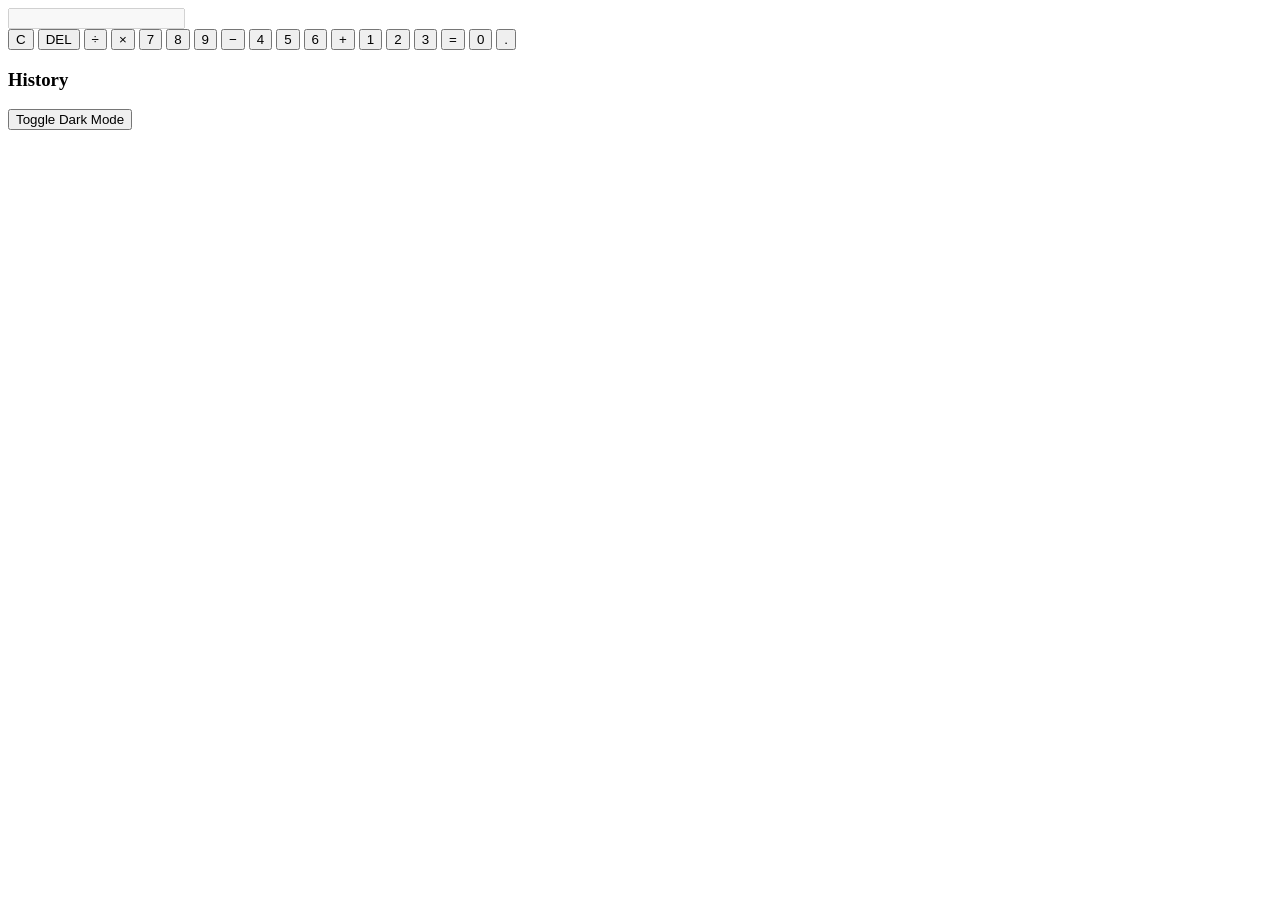
==== index.html @ adf9b6d9 "Add initial HTML structure for Calculator App" ====
<!DOCTYPE html>
<html lang="en">
<head>
  <meta charset="UTF-8">
  <meta name="viewport" content="width=device-width, initial-scale=1.0">
  <title>Calculator App</title>
  <link rel="stylesheet" href="index.css">
</head>
<body>
  <div class="calculator">
    <input type="text" id="display" disabled>
    <div class="buttons">
      <button onclick="clearDisplay()">C</button>
      <button onclick="deleteLast()">DEL</button>
      <button onclick="appendValue('/')">÷</button>
      <button onclick="appendValue('*')">×</button>

      <button onclick="appendValue('7')">7</button>
      <button onclick="appendValue('8')">8</button>
      <button onclick="appendValue('9')">9</button>
      <button onclick="appendValue('-')">−</button>

      <button onclick="appendValue('4')">4</button>
      <button onclick="appendValue('5')">5</button>
      <button onclick="appendValue('6')">6</button>
      <button onclick="appendValue('+')">+</button>

      <button onclick="appendValue('1')">1</button>
      <button onclick="appendValue('2')">2</button>
      <button onclick="appendValue('3')">3</button>
      <button onclick="calculate()">=</button>

      <button onclick="appendValue('0')" class="zero">0</button>
      <button onclick="appendValue('.')">.</button>
    </div>

    <!-- Scrollable history list -->
    <div class="history-container">
      <h3>History</h3>
      <ul id="history"></ul>
    </div>

    <!-- Dark mode toggle -->
    <button id="toggle-theme">Toggle Dark Mode</button>
  </div>
  <script src="index.js"></script>
</body>
</html>
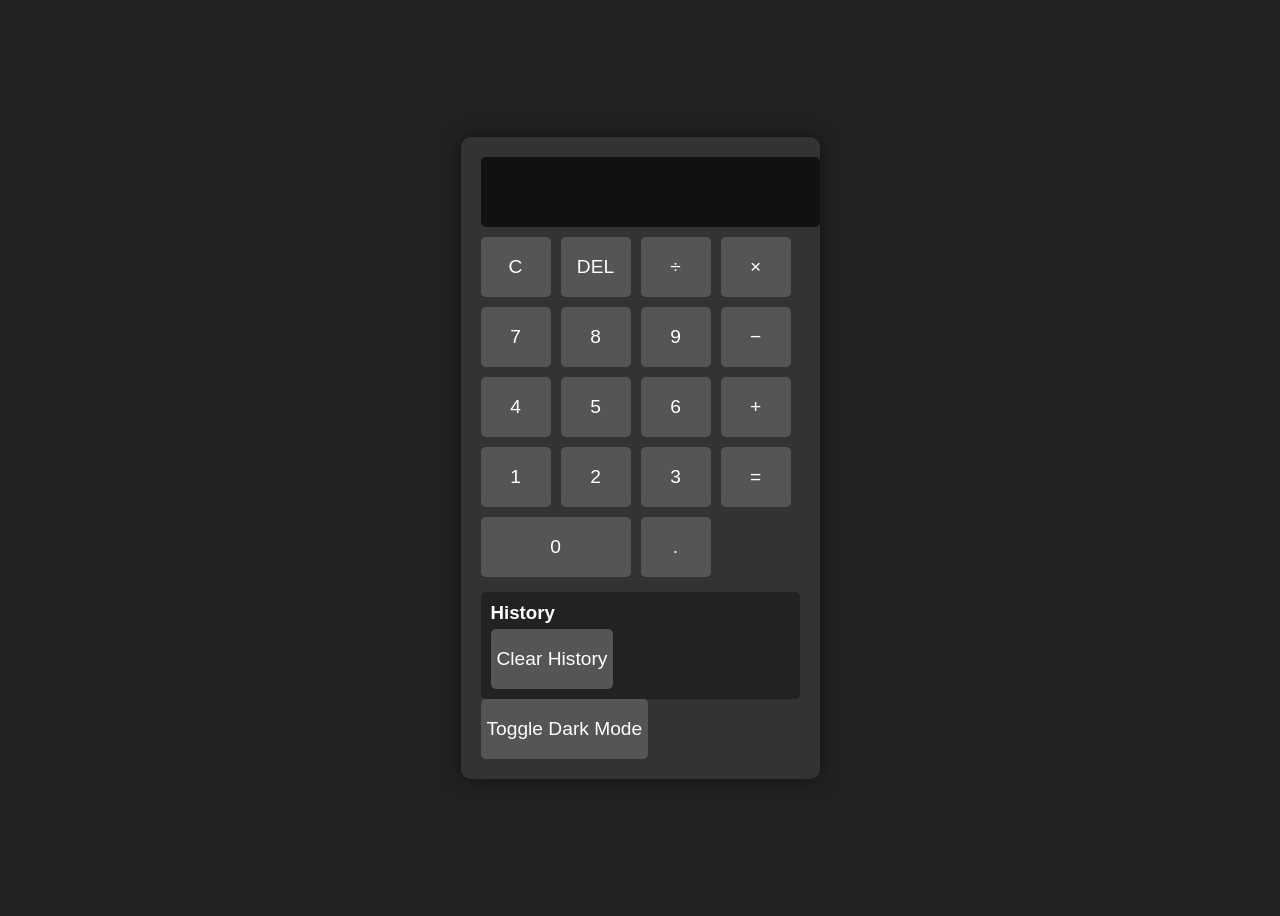
==== commit f4f996f2: "Add Clear History button to history container" ====
--- a/index.html
+++ b/index.html
@@ -38,6 +38,7 @@
     <div class="history-container">
       <h3>History</h3>
       <ul id="history"></ul>
+      <button id="clear-history">Clear History</button>
     </div>
 
     <!-- Dark mode toggle -->
--- a/index.css
+++ b/index.css
@@ -0,0 +1,104 @@
+body {
+  display: flex;
+  justify-content: center;
+  align-items: center;
+  height: 100vh;
+  background: #222;
+  font-family: Arial, sans-serif;
+  transition: background 0.3s, color 0.3s;
+}
+
+.calculator {
+  background: #333;
+  padding: 20px;
+  border-radius: 10px;
+  box-shadow: 0 0 20px rgba(0,0,0,0.5);
+  color: #fff;
+}
+
+#display {
+  width: 100%;
+  height: 50px;
+  margin-bottom: 10px;
+  font-size: 1.5em;
+  text-align: right;
+  padding: 10px;
+  border: none;
+  border-radius: 5px;
+  background: #111;
+  color: #fff;
+}
+
+.buttons {
+  display: grid;
+  grid-template-columns: repeat(4, 70px);
+  gap: 10px;
+}
+
+button {
+  height: 60px;
+  font-size: 1.2em;
+  border: none;
+  border-radius: 5px;
+  background: #555;
+  color: #fff;
+  cursor: pointer;
+  transition: background 0.2s;
+}
+
+button:hover {
+  background: #777;
+}
+
+.zero {
+  grid-column: span 2;
+}
+
+.history-container {
+  margin-top: 15px;
+  max-height: 150px;
+  overflow-y: auto;
+  background: #222;
+  padding: 10px;
+  border-radius: 5px;
+}
+
+.history-container h3 {
+  margin: 0 0 5px;
+}
+
+#history {
+  list-style: none;
+  padding: 0;
+  margin: 0;
+}
+
+#history li {
+  font-size: 1em;
+  margin-bottom: 5px;
+}
+
+/* Light mode */
+body.light {
+  background: #f0f0f0;
+  color: #000;
+}
+
+body.light .calculator {
+  background: #fff;
+  color: #000;
+}
+
+body.light #display {
+  background: #eee;
+  color: #000;
+}
+
+body.light button {
+  background: #ddd;
+  color: #000;
+}
+
+body.light button:hover {
+  background: #bbb;
+}
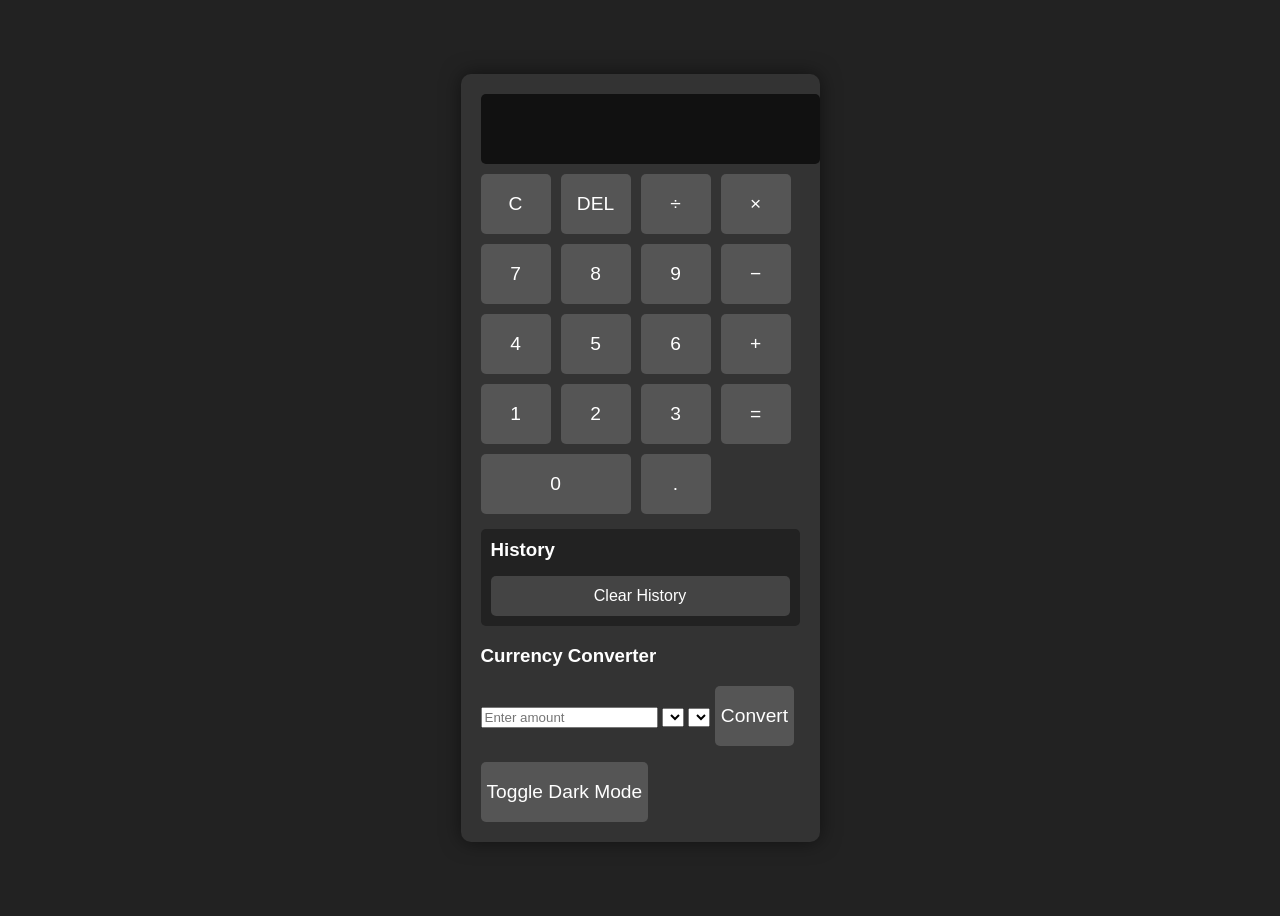
==== commit 0c532aaf: "Add currency converter section to index.html" ====
--- a/index.html
+++ b/index.html
@@ -40,7 +40,14 @@
       <ul id="history"></ul>
       <button id="clear-history">Clear History</button>
     </div>
-
+<div class="currency-container">
+  <h3>Currency Converter</h3>
+  <input type="number" id="amount" placeholder="Enter amount">
+  <select id="fromCurrency"></select>
+  <select id="toCurrency"></select>
+  <button onclick="convertCurrency()">Convert</button>
+  <p id="conversionResult"></p>
+</div>
     <!-- Dark mode toggle -->
     <button id="toggle-theme">Toggle Dark Mode</button>
   </div>
--- a/index.css
+++ b/index.css
@@ -102,3 +102,28 @@
 body.light button:hover {
   background: #bbb;
 }
+#clear-history {
+  margin-top: 10px;
+  width: 100%;
+  height: 40px;
+  font-size: 1em;
+  border: none;
+  border-radius: 5px;
+  background: #444;
+  color: #fff;
+  cursor: pointer;
+  transition: background 0.2s;
+}
+
+#clear-history:hover {
+  background: #666;
+}
+
+body.light #clear-history {
+  background: #ccc;
+  color: #000;
+}
+
+body.light #clear-history:hover {
+  background: #aaa;
+}
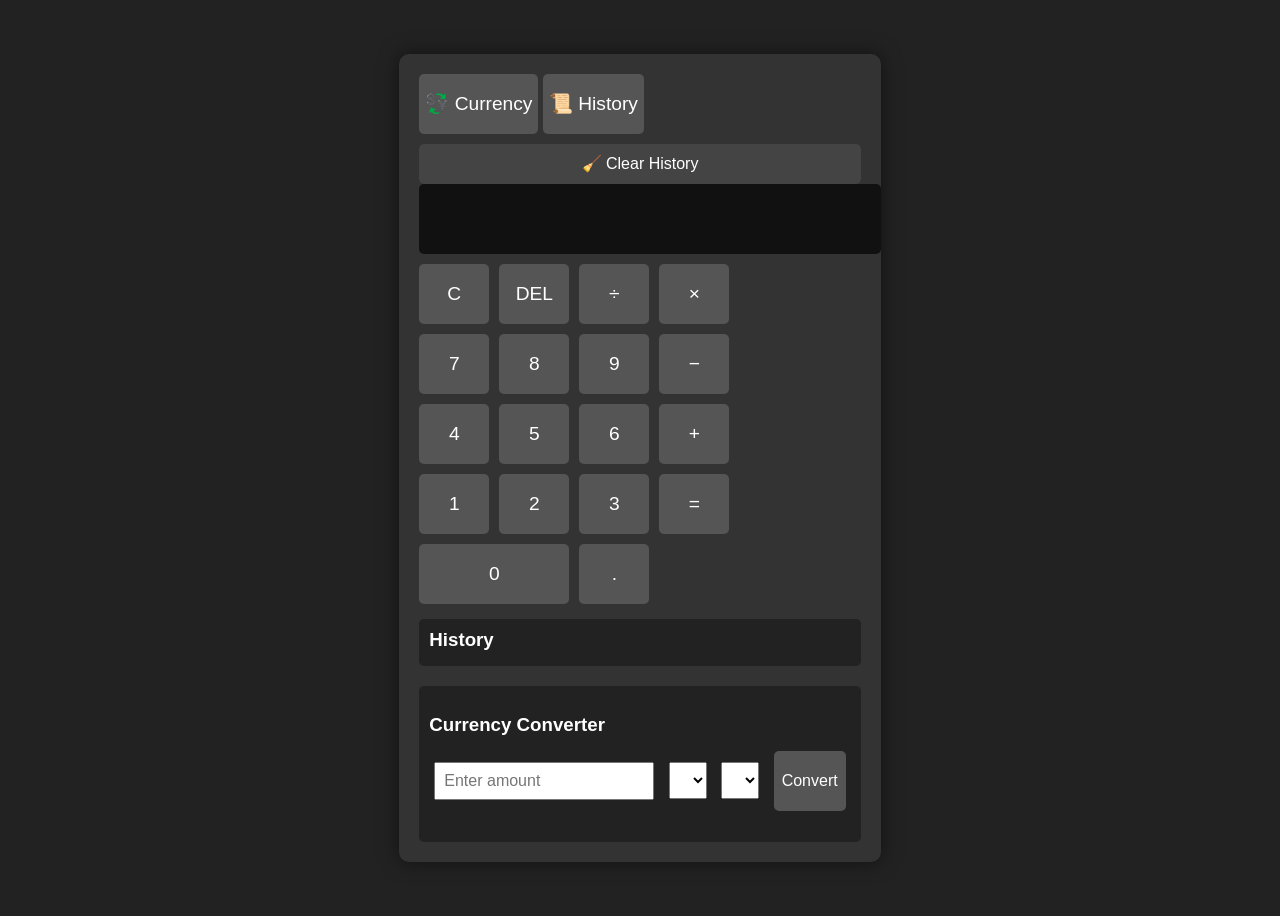
==== commit 5ed5f426: "Update title and enhance currency converter UI" ====
--- a/index.html
+++ b/index.html
@@ -2,13 +2,22 @@
 <html lang="en">
 <head>
   <meta charset="UTF-8">
-  <meta name="viewport" content="width=device-width, initial-scale=1.0">
-  <title>Calculator App</title>
+  <title>Smart Calculator 💱</title>
   <link rel="stylesheet" href="index.css">
 </head>
 <body>
   <div class="calculator">
+    <!-- Top bar -->
+    <div class="top-bar">
+      <button id="currency-btn" onclick="toggleCurrency()">💱 Currency</button>
+      <button id="show-history" onclick="toggleHistory()">📜 History</button>
+      <button id="clear-history">🧹 Clear History</button>
+    </div>
+
+    <!-- Display -->
     <input type="text" id="display" disabled>
+
+    <!-- Buttons -->
     <div class="buttons">
       <button onclick="clearDisplay()">C</button>
       <button onclick="deleteLast()">DEL</button>
@@ -34,22 +43,21 @@
       <button onclick="appendValue('.')">.</button>
     </div>
 
-    <!-- Scrollable history list -->
-    <div class="history-container">
+    <!-- History -->
+    <div class="history-container" id="history-container">
       <h3>History</h3>
       <ul id="history"></ul>
-      <button id="clear-history">Clear History</button>
     </div>
-<div class="currency-container">
-  <h3>Currency Converter</h3>
-  <input type="number" id="amount" placeholder="Enter amount">
-  <select id="fromCurrency"></select>
-  <select id="toCurrency"></select>
-  <button onclick="convertCurrency()">Convert</button>
-  <p id="conversionResult"></p>
-</div>
-    <!-- Dark mode toggle -->
-    <button id="toggle-theme">Toggle Dark Mode</button>
+
+    <!-- Currency Converter -->
+    <div class="currency-container" id="currency-container">
+      <h3>Currency Converter</h3>
+      <input type="number" id="amount" placeholder="Enter amount">
+      <select id="fromCurrency"></select>
+      <select id="toCurrency"></select>
+      <button onclick="convertCurrency()">Convert</button>
+      <p id="conversionResult"></p>
+    </div>
   </div>
   <script src="index.js"></script>
 </body>
--- a/index.css
+++ b/index.css
@@ -127,3 +127,33 @@
 body.light #clear-history:hover {
   background: #aaa;
 }
+.currency-container {
+  margin-top: 20px;
+  background: #222;
+  padding: 10px;
+  border-radius: 5px;
+}
+
+.currency-container h3 {
+  margin-bottom: 10px;
+}
+
+.currency-container input,
+.currency-container select,
+.currency-container button {
+  margin: 5px;
+  padding: 8px;
+  font-size: 1em;
+}
+
+.currency-container button {
+  background: #555;
+  color: #fff;
+  border: none;
+  border-radius: 5px;
+  cursor: pointer;
+}
+
+.currency-container button:hover {
+  background: #777;
+}
